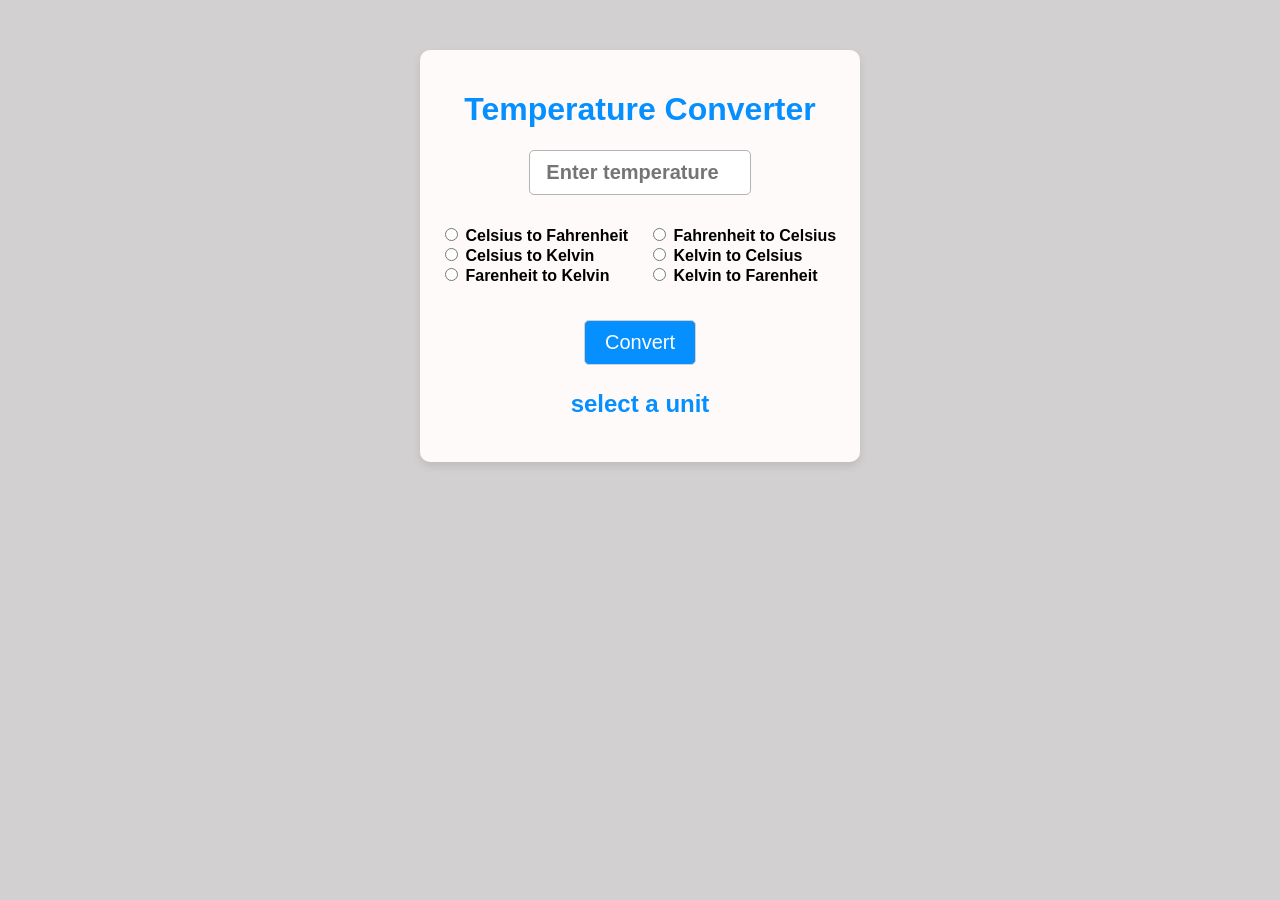
==== index.html @ 8bb7f09c "renaming html file" ====
<!DOCTYPE html>
<html lang="en">
<head>
    <meta charset="UTF-8">
    <meta name="viewport" content="width=device-width, initial-scale=1.0">
    <title>TempConverter</title>
    <link rel="stylesheet" href="styles.css">
</head>
<body>
    <form>  
        <h1>Temperature Converter</h1>
        <input type="number" id="input" placeholder="Enter temperature"><br>
        <div class="optionsContainer">
            <div id ="leftOptions">
                <input type="radio" id="CtoF" name="unit">
                <label for="CtoF">Celsius to Fahrenheit</label><br>
                <input type="radio" id="CtoK" name="unit">
                <label for="CtoK">Celsius to Kelvin</label><br>
                <input type="radio" id="FtoK" name="unit">
                <label for="FtoK">Farenheit to Kelvin</label>
            </div>
            <div id="rightOptions">
                <input type="radio" id="FtoC" name="unit">
                <label for="FtoC">Fahrenheit to Celsius</label><br>
                <input type="radio" id="KtoC" name="unit">
                <label for="KtoC">Kelvin to Celsius</label><br>
                <input type="radio" id="KtoF" name="unit">
                <label for="KtoF">Kelvin to Farenheit</label>
            </div>
        </div>
        <button type="submit" id="convertbtn">Convert</button>
        <p id="result">select a unit</p>

    </form>
    <script src="content.js"></script>
</body>
</html>
---- styles.css ----
@keyframes bgcolor {
    0% {background-color: hsl(0, 7%, 22%);}
    33% {background-color: hsl(0, 69%, 75%);}
    66% {background-color: hsl(0, 66%, 58%);}
    100% {background-color: hsl(0, 0%, 75%);}
}
body {
    background-color: hsl(0, 2%, 82%);
    font-family: Arial, sans-serif;
    animation-name: bgcolor;
    animation-duration: 5s;
    animation-iteration-count: infinite;
    animation-direction: alternate;
}
form{
    text-align: center;
    margin: auto;
    margin-top: 50px;
    max-width: 400px;
    background-color: hsl(0, 100%, 99%);
    padding: 20px;
    border-radius: 10px;
    box-shadow: 0 4px 8px rgba(0, 0, 0, 0.1);
}
h1{
    color: hsl(207, 100%, 51%);
    font-size: 2em;
}
#input {
    width: 50%;
    padding: 10px;
    margin-bottom: 10px;
    border: 1px solid hsl(0, 0%, 70%);
    border-radius: 5px;
    text-align: center;
    font-size: 1.25em;
    font-weight: bold;
}
.optionsContainer {
    display: flex;
    flex-wrap: wrap;
    justify-content: space-between;
    gap: 10px;
    margin-top: 20px;
    margin-bottom: 20px;
}
#leftOptions, #rightOptions {
    text-align: left;
    width: 48%;
    position: static;
}
@media (max-width: 500px) {
    #leftOptions, #rightOptions {
        width: 100%;
    }
}
label{
    font-weight: bold;
}
#convertbtn{
    background-color: hsl(207, 100%, 51%);
    color: white;
    margin-top: 15px;
    padding: 10px 20px;
    border: 1px solid hsl(0, 0%, 82%);
    border-radius: 5px;
    cursor: pointer;
    font-size: 1.25em;
}
#convertbtn:hover{
    transition: 0.3s;
    font-weight: bold;
    background-color: hsl(207, 100%, 61%);
    box-shadow: 0 4px 8px rgba(0, 0, 0, 0.2);
    width: 30%;
    height: 50px;
}
#result {
    margin-top: 25px;
    font-size: 1.5em;
    font-weight: bold;
    color: hsl(207, 100%, 51%);
    text-align: center;    
}
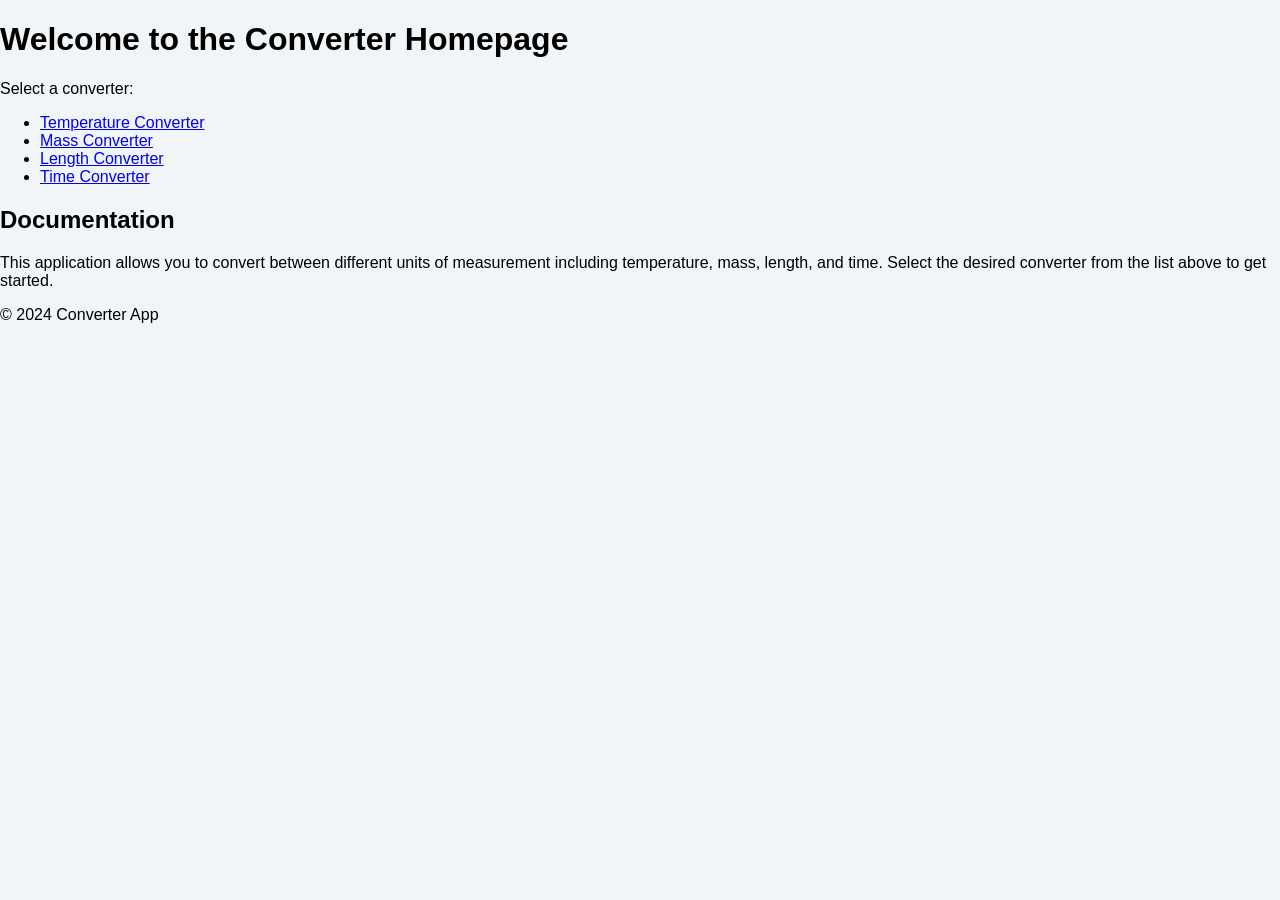
==== commit 6784dd76: "redirect the index.html file" ====
--- a/index.html
+++ b/index.html
@@ -3,35 +3,32 @@
 <head>
     <meta charset="UTF-8">
     <meta name="viewport" content="width=device-width, initial-scale=1.0">
-    <title>TempConverter</title>
-    <link rel="stylesheet" href="styles.css">
+    <title>Home</title>
+    <link rel="stylesheet" href="homepage.css">
 </head>
 <body>
-    <form>  
-        <h1>Temperature Converter</h1>
-        <input type="number" id="input" placeholder="Enter temperature"><br>
-        <div class="optionsContainer">
-            <div id ="leftOptions">
-                <input type="radio" id="CtoF" name="unit">
-                <label for="CtoF">Celsius to Fahrenheit</label><br>
-                <input type="radio" id="CtoK" name="unit">
-                <label for="CtoK">Celsius to Kelvin</label><br>
-                <input type="radio" id="FtoK" name="unit">
-                <label for="FtoK">Farenheit to Kelvin</label>
-            </div>
-            <div id="rightOptions">
-                <input type="radio" id="FtoC" name="unit">
-                <label for="FtoC">Fahrenheit to Celsius</label><br>
-                <input type="radio" id="KtoC" name="unit">
-                <label for="KtoC">Kelvin to Celsius</label><br>
-                <input type="radio" id="KtoF" name="unit">
-                <label for="KtoF">Kelvin to Farenheit</label>
-            </div>
+    <div class="homepageContainer">
+        <div class="header">
+            <h1>Welcome to the Converter Homepage</h1>
         </div>
-        <button type="submit" id="convertbtn">Convert</button>
-        <p id="result">select a unit</p>
+        <div class="content"></div>
+            <p>Select a converter:</p>
+            <ul>
+                <li><a href="index.html">Temperature Converter</a></li>
+                <li><a href="mass.html">Mass Converter</a></li>
+                <li><a href="length.html">Length Converter</a></li>
+                <li><a href="time.html">Time Converter</a></li>
+            </ul>
+        </div>
+        <div class="documentation">
+            <h2>Documentation</h2>
+            <p>This application allows you to convert between different units of measurement including temperature, mass, length, and time. Select the desired converter from the list above to get started.</p>
+        </div>
+        <div class="footer">
+            <p>&copy; 2024 Converter App</p>
+        </div>
+    </div>
 
-    </form>
-    <script src="content.js"></script>
+    <script src="homepage.js"></script>
 </body>
 </html>
--- a/homepage.css
+++ b/homepage.css
@@ -0,0 +1,6 @@
+body {
+    background-color: hsl(210, 36%, 96%);
+    font-family: Arial, sans-serif;
+    margin: 0;
+    padding: 0;
+}
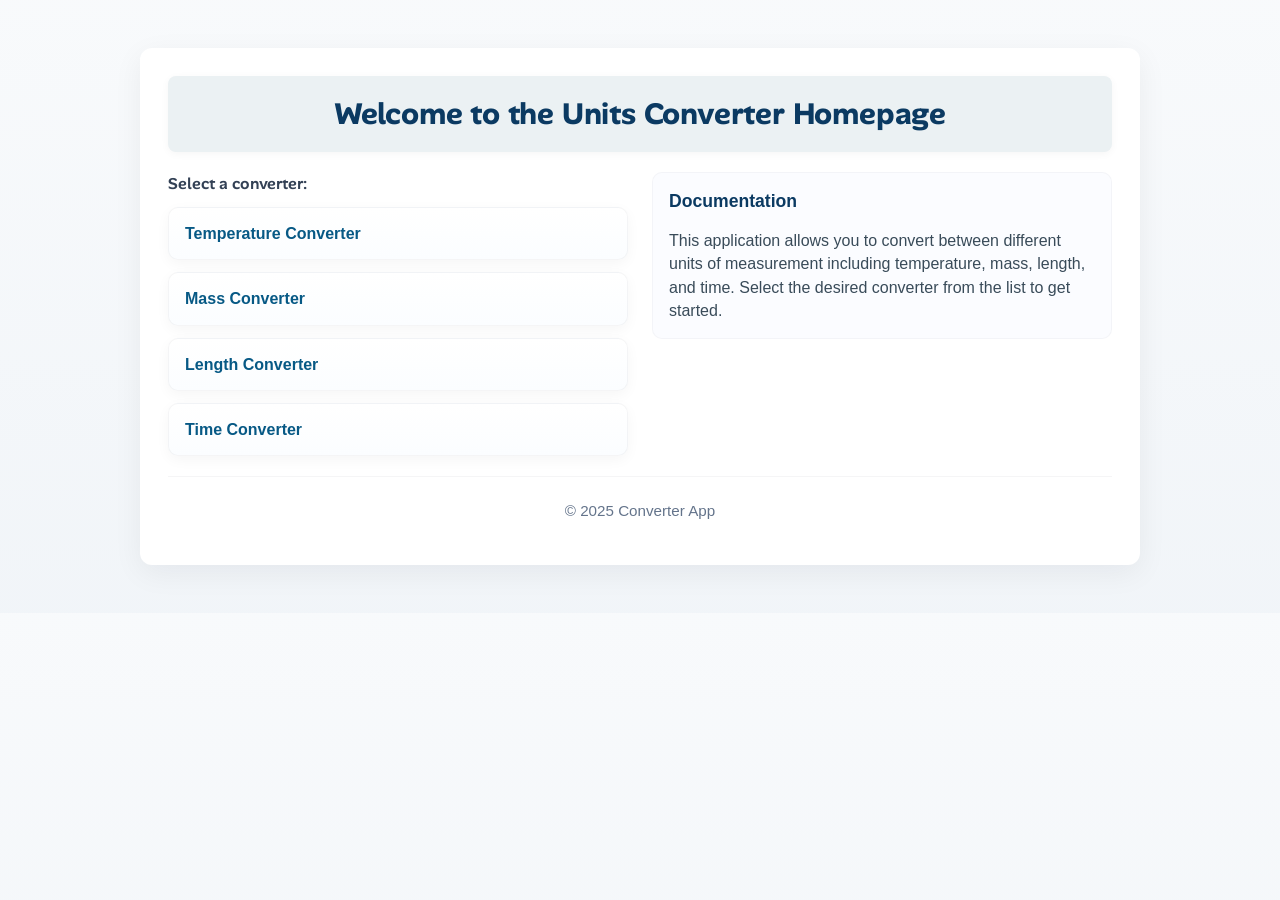
==== commit e9d72a8c: "styling the homepage" ====
--- a/index.html
+++ b/index.html
@@ -4,17 +4,20 @@
     <meta charset="UTF-8">
     <meta name="viewport" content="width=device-width, initial-scale=1.0">
     <title>Home</title>
+    <link rel="preconnect" href="https://fonts.googleapis.com">
+    <link rel="preconnect" href="https://fonts.gstatic.com" crossorigin>
+    <link href="https://fonts.googleapis.com/css2?family=Alan+Sans:wght@300..900&display=swap" rel="stylesheet">
     <link rel="stylesheet" href="homepage.css">
 </head>
 <body>
-    <div class="homepageContainer">
+    <!--<div class="homepageContainer">
         <div class="header">
             <h1>Welcome to the Converter Homepage</h1>
         </div>
         <div class="content"></div>
             <p>Select a converter:</p>
             <ul>
-                <li><a href="index.html">Temperature Converter</a></li>
+                <li><a href="temp.html">Temperature Converter</a></li>
                 <li><a href="mass.html">Mass Converter</a></li>
                 <li><a href="length.html">Length Converter</a></li>
                 <li><a href="time.html">Time Converter</a></li>
@@ -27,6 +30,33 @@
         <div class="footer">
             <p>&copy; 2024 Converter App</p>
         </div>
+    </div>-->
+
+    <div class="homepageContainer">
+        <header class="header">
+            <h1>Welcome to the Units Converter Homepage</h1>
+        </header>
+
+        <main class="content">
+            <section class="converters" aria-labelledby="converters-heading">
+                <p id="converters-heading">Select a converter:</p>
+                <ul>
+                    <li><a href="temp.html">Temperature Converter</a></li>
+                    <li><a href="mass.html">Mass Converter</a></li>
+                    <li><a href="length.html">Length Converter</a></li>
+                    <li><a href="time.html">Time Converter</a></li>
+                </ul>
+            </section>
+
+            <aside class="documentation" aria-labelledby="doc-heading">
+                <h2 id="doc-heading">Documentation</h2>
+                <p>This application allows you to convert between different units of measurement including temperature, mass, length, and time. Select the desired converter from the list to get started.</p>
+            </aside>
+        </main>
+
+        <footer class="footer">
+            <p>&copy; 2025 Converter App</p>
+        </footer>
     </div>
 
     <script src="homepage.js"></script>
--- a/homepage.css
+++ b/homepage.css
@@ -1,6 +1,139 @@
+/* ...existing code... */
+
 body {
-    background-color: hsl(210, 36%, 96%);
-    font-family: Arial, sans-serif;
+    background: linear-gradient(180deg, hsl(210, 36%, 98%), hsl(210, 36%, 96%));
+    font-family: Inter, "Segoe UI", Roboto, "Helvetica Neue", Arial, sans-serif;
+    color: #0f1724;
     margin: 0;
     padding: 0;
+    -webkit-font-smoothing: antialiased;
+    -moz-osx-font-smoothing: grayscale;
+    line-height: 1.45;
 }
+
+/* Page container */
+.homepageContainer {
+    max-width: 1000px;
+    margin: 48px auto;
+    padding: 28px;
+    background: #ffffff;
+    border-radius: 12px;
+    box-shadow: 0 8px 30px rgba(16, 24, 40, 0.06);
+    box-sizing: border-box;
+}
+
+/* Header */
+.header {
+    text-align: center;
+    margin-bottom: 20px;
+    background-color: #ebf1f3;
+    padding: 16px;
+    border-radius: 8px;
+    box-shadow: 0 2px 8px rgba(11, 18, 30, 0.04);
+    box-sizing: border-box;
+}
+.header h1 {
+    font-family: "Alan Sans", sans-serif;
+    font-size: 1.9rem;
+    margin: 0;
+    color: #0b3a62;
+    letter-spacing: -0.2px;
+}
+
+/* Main layout - two column adaptative */
+.content {
+    display: grid;
+    grid-template-columns: 1fr 1fr;
+    gap: 24px;
+    align-items: start;
+    margin-bottom: 20px;
+}
+
+/* Converter list column */
+.converters {
+    /* wrapper for left column if needed */
+}
+.converters p {
+    margin: 0 0 12px 0;
+    color: #334155;
+    font-family: "Alan Sans", sans-serif;
+    font-weight: 600;
+}
+
+/* List styled as cards */
+.converters ul {
+    list-style: none;
+    padding: 0;
+    margin: 0;
+    display: grid;
+    gap: 12px;
+}
+.converters li {
+    background: linear-gradient(180deg, #ffffff, #fbfdff);
+    border: 1px solid rgba(12, 20, 40, 0.04);
+    padding: 14px 16px;
+    border-radius: 10px;
+    transition: transform 160ms ease, box-shadow 160ms ease;
+    box-shadow: 0 4px 14px rgba(11, 18, 30, 0.04);
+}
+.converters a {
+    color: #075985;
+    text-decoration: none;
+    font-weight: 600;
+    display: block;
+}
+.converters li:hover {
+    transform: translateY(-4px);
+    box-shadow: 0 10px 30px rgba(11, 18, 30, 0.08);
+}
+.converters a:focus {
+    outline: 3px solid rgba(7,89,133,0.12);
+    outline-offset: 3px;
+}
+
+/* Documentation column */
+.documentation {
+    background: #fbfcff;
+    border-radius: 10px;
+    padding: 16px;
+    border: 1px solid rgba(12, 20, 40, 0.03);
+}
+.documentation h2 {
+    margin-top: 0;
+    color: #0b3a62;
+    font-size: 1.1rem;
+}
+.documentation p {
+    margin: 8px 0 0 0;
+    color: #394b59;
+}
+
+/* Footer */
+.footer {
+    text-align: center;
+    margin-top: 18px;
+    color: #64748b;
+    font-size: 0.95rem;
+    padding-top: 8px;
+    border-top: 1px solid rgba(12, 20, 40, 0.04);
+}
+
+/* Small screens: stack layout */
+@media (max-width: 1080px) {
+    .homepageContainer {
+        margin: 20px;
+        padding: 18px;
+    }
+    .content {
+        grid-template-columns: 1fr;
+        gap: 16px;
+    }
+    .header h1 {
+        font-size: 1.5rem;
+    }
+}
+
+/* Utility */
+.hidden {
+    display: none !important;
+}
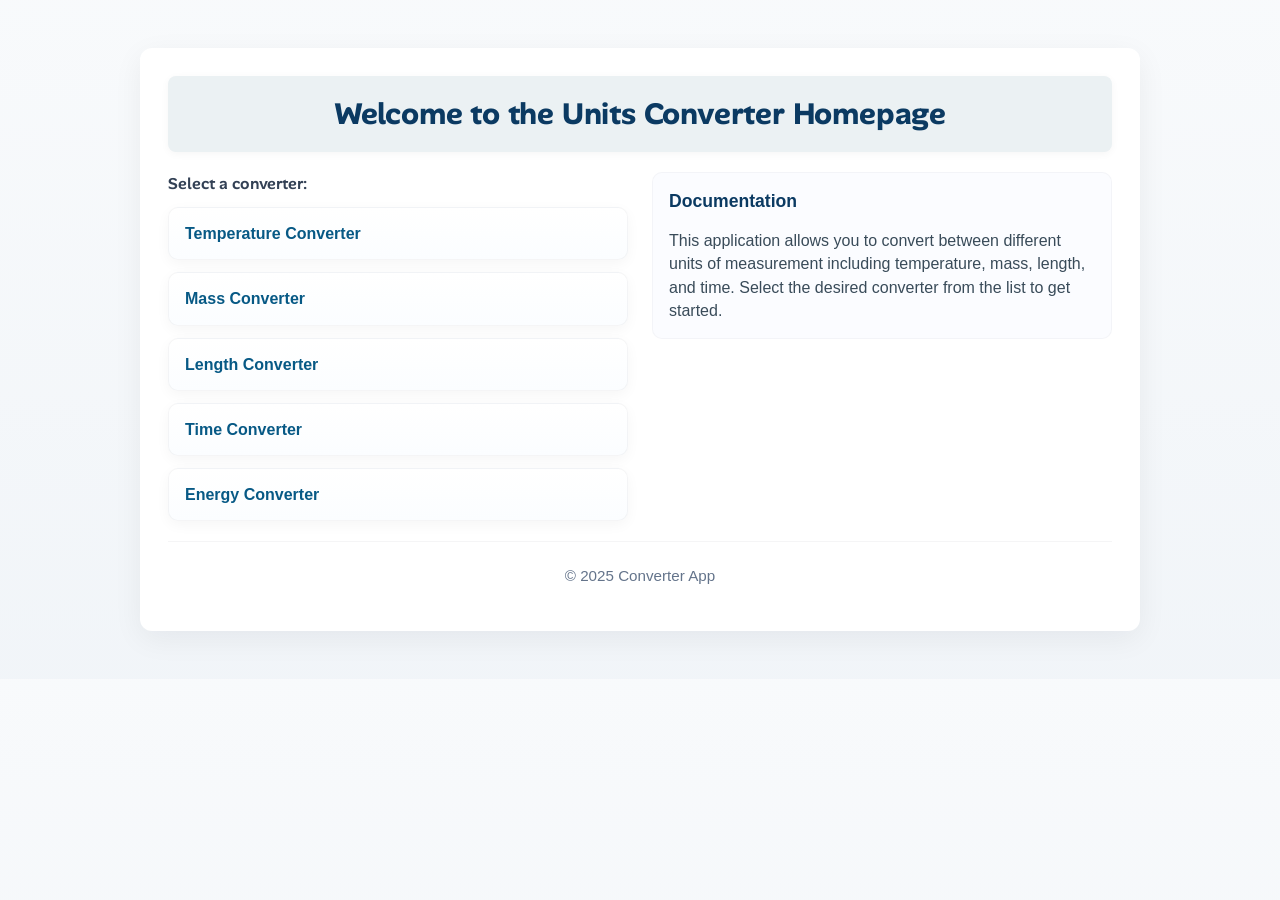
==== commit fbfc66ca: "Adding the energy unit conversion feature" ====
--- a/index.html
+++ b/index.html
@@ -45,6 +45,7 @@
                     <li><a href="mass.html">Mass Converter</a></li>
                     <li><a href="length.html">Length Converter</a></li>
                     <li><a href="time.html">Time Converter</a></li>
+                    <li><a href="energy.html">Energy Converter</a></li>
                 </ul>
             </section>
 
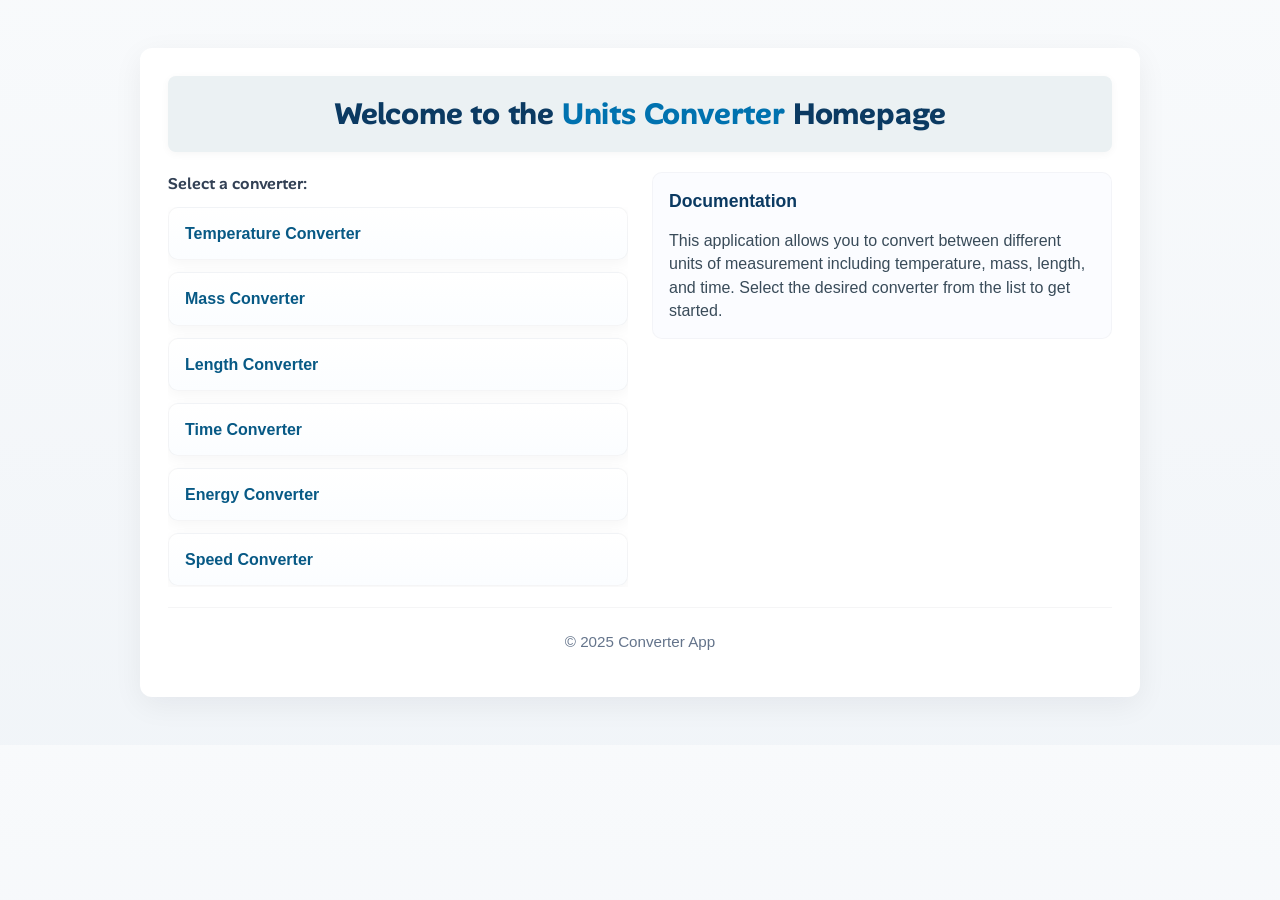
==== commit f7bfcd43: "Adjusting the program and introducing navigation" ====
--- a/index.html
+++ b/index.html
@@ -34,7 +34,7 @@
 
     <div class="homepageContainer">
         <header class="header">
-            <h1>Welcome to the Units Converter Homepage</h1>
+            <h1>Welcome to the <span>Units Converter</span> Homepage</h1>
         </header>
 
         <main class="content">
@@ -46,6 +46,9 @@
                     <li><a href="length.html">Length Converter</a></li>
                     <li><a href="time.html">Time Converter</a></li>
                     <li><a href="energy.html">Energy Converter</a></li>
+                    <li><a href="speed.html">Speed Converter</a></li>
+                    <li><a href="area.html">Area Converter</a></li>
+                    <li><a href="volume.html">Volume Converter</a></li>
                 </ul>
             </section>
 
--- a/homepage.css
+++ b/homepage.css
@@ -38,6 +38,21 @@
     margin: 0;
     color: #0b3a62;
     letter-spacing: -0.2px;
+    animation: bubbling 1s ease-in-out infinite alternate;
+    transition: 0.5s ease;
+}
+
+.header h1 span {
+    color: #0072af;
+}
+
+.header h1:hover {
+    font-size: 2rem;
+}
+
+@keyframes bubbling {
+    0% {transform: translateY(4px);}
+    100% {transform: translateY(-4px);}
 }
 
 /* Main layout - two column adaptative */
@@ -50,9 +65,7 @@
 }
 
 /* Converter list column */
-.converters {
-    /* wrapper for left column if needed */
-}
+
 .converters p {
     margin: 0 0 12px 0;
     color: #334155;
@@ -67,6 +80,9 @@
     margin: 0;
     display: grid;
     gap: 12px;
+    max-height: 380px;
+    text-wrap: wrap;
+    overflow-y: scroll;
 }
 .converters li {
     background: linear-gradient(180deg, #ffffff, #fbfdff);
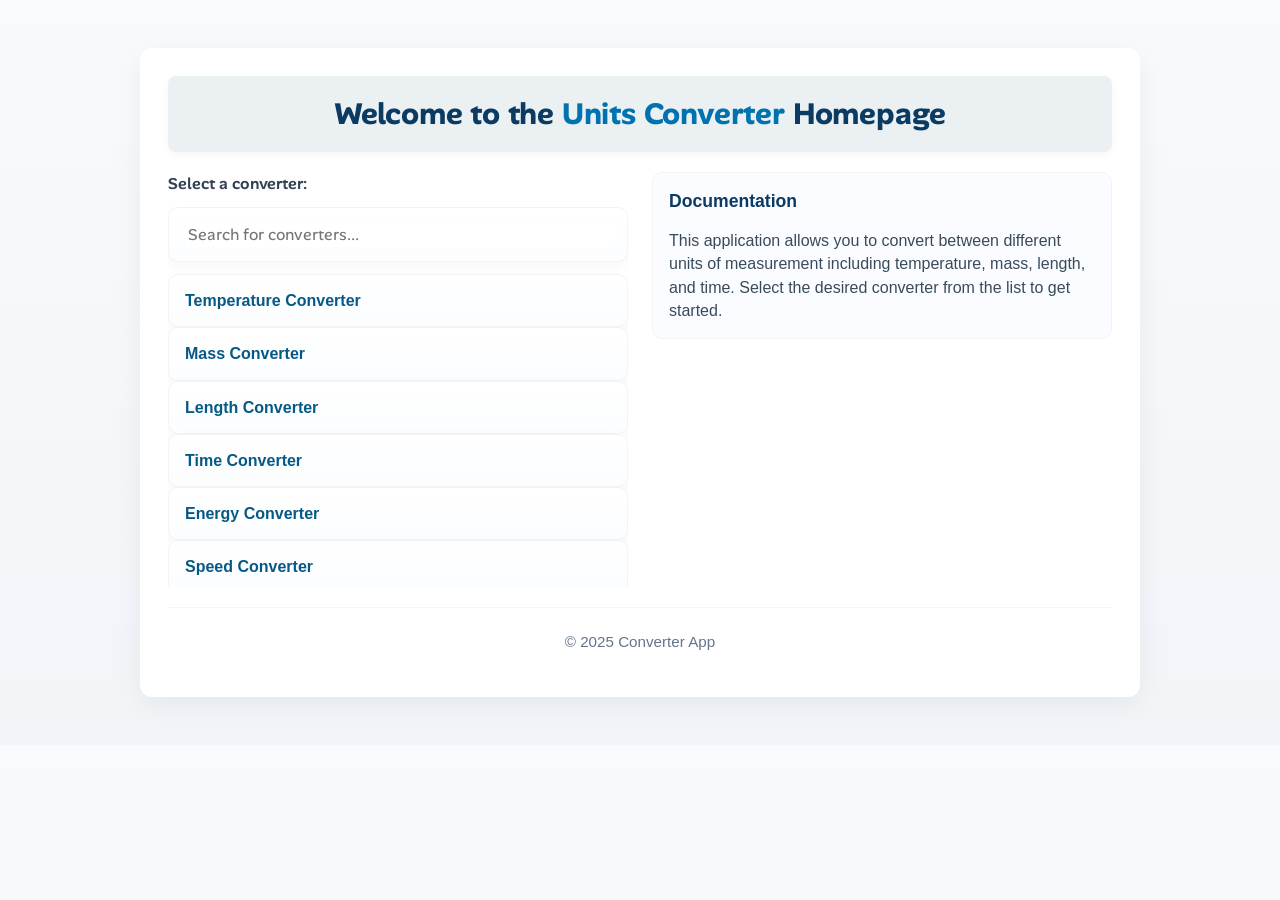
==== commit 2556d831: "major adjustments and scientific notation option" ====
--- a/index.html
+++ b/index.html
@@ -41,14 +41,17 @@
             <section class="converters" aria-labelledby="converters-heading">
                 <p id="converters-heading">Select a converter:</p>
                 <ul>
-                    <li><a href="temp.html">Temperature Converter</a></li>
-                    <li><a href="mass.html">Mass Converter</a></li>
-                    <li><a href="length.html">Length Converter</a></li>
-                    <li><a href="time.html">Time Converter</a></li>
-                    <li><a href="energy.html">Energy Converter</a></li>
-                    <li><a href="speed.html">Speed Converter</a></li>
-                    <li><a href="area.html">Area Converter</a></li>
-                    <li><a href="volume.html">Volume Converter</a></li>
+                    <li><input type="text" placeholder="Search for converters..." id="searchInput" onkeyup="filterFunction()"></li>
+                    <div class="dropdown-content" id="mydropdown">
+                        <li><a href="temp.html">Temperature Converter</a></li>
+                        <li><a href="mass.html">Mass Converter</a></li>
+                        <li><a href="length.html">Length Converter</a></li>
+                        <li><a href="time.html">Time Converter</a></li>
+                        <li><a href="energy.html">Energy Converter</a></li>
+                        <li><a href="speed.html">Speed Converter</a></li>
+                        <li><a href="area.html">Area Converter</a></li>
+                        <li><a href="volume.html">Volume Converter</a></li>
+                    </div>
                 </ul>
             </section>
 
--- a/homepage.css
+++ b/homepage.css
@@ -92,6 +92,13 @@
     transition: transform 160ms ease, box-shadow 160ms ease;
     box-shadow: 0 4px 14px rgba(11, 18, 30, 0.04);
 }
+.converters input {
+    width: 100%;
+    border: 1px solid hsl(0, 0%, 100%);
+    border-radius: 5px;
+    font-size: 1em;
+    font-family: "Alan Sans", sans-serif;
+}
 .converters a {
     color: #075985;
     text-decoration: none;
@@ -103,6 +110,10 @@
     box-shadow: 0 10px 30px rgba(11, 18, 30, 0.08);
 }
 .converters a:focus {
+    outline: 3px solid rgba(7,89,133,0.12);
+    outline-offset: 3px;
+}
+.converters input:focus {
     outline: 3px solid rgba(7,89,133,0.12);
     outline-offset: 3px;
 }
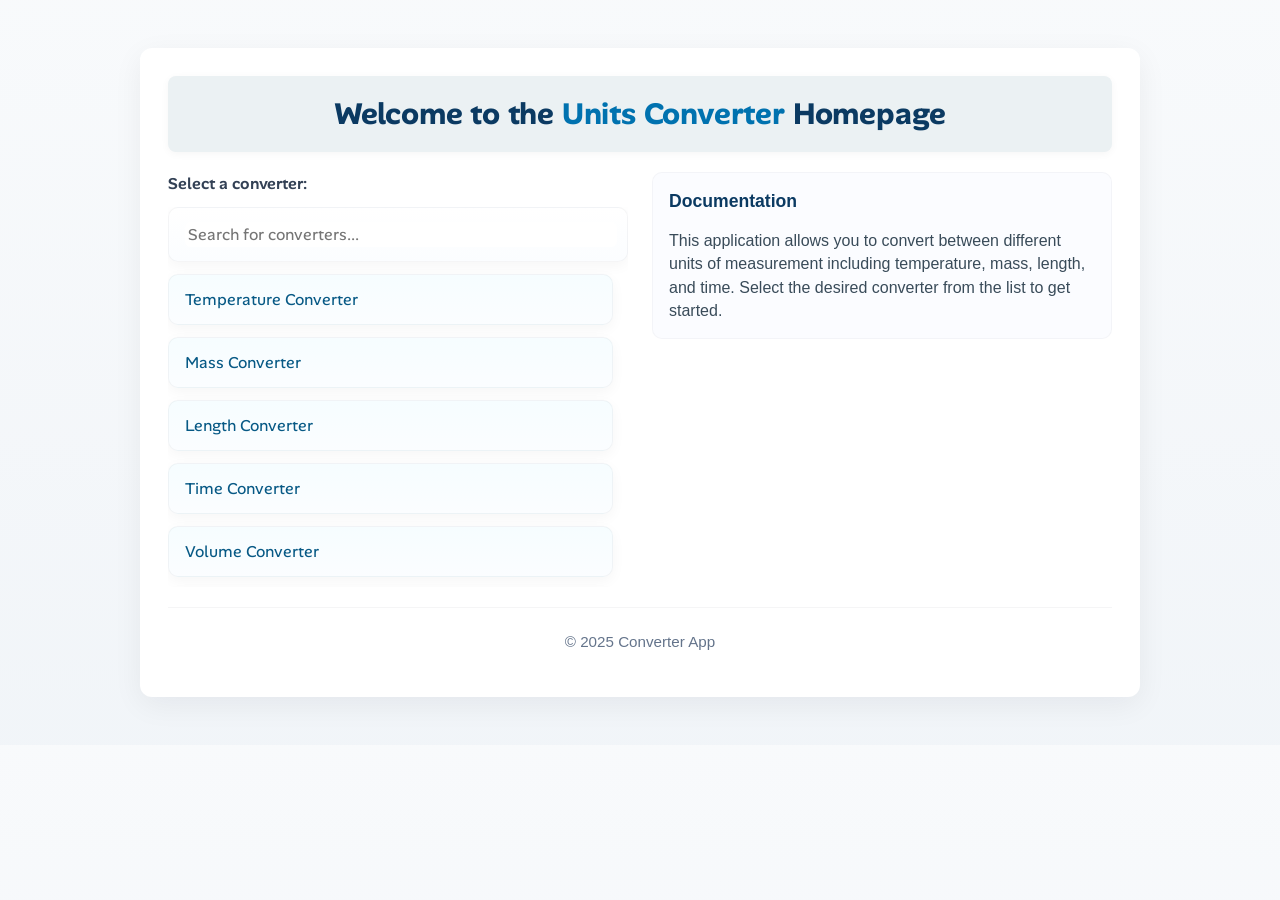
==== commit af3cb2da: "Merge pull request #14 from KasipitkunChaikulsereewat/adding-other-measurment Massive adjustments to" ====
--- a/index.html
+++ b/index.html
@@ -10,28 +10,6 @@
     <link rel="stylesheet" href="homepage.css">
 </head>
 <body>
-    <!--<div class="homepageContainer">
-        <div class="header">
-            <h1>Welcome to the Converter Homepage</h1>
-        </div>
-        <div class="content"></div>
-            <p>Select a converter:</p>
-            <ul>
-                <li><a href="temp.html">Temperature Converter</a></li>
-                <li><a href="mass.html">Mass Converter</a></li>
-                <li><a href="length.html">Length Converter</a></li>
-                <li><a href="time.html">Time Converter</a></li>
-            </ul>
-        </div>
-        <div class="documentation">
-            <h2>Documentation</h2>
-            <p>This application allows you to convert between different units of measurement including temperature, mass, length, and time. Select the desired converter from the list above to get started.</p>
-        </div>
-        <div class="footer">
-            <p>&copy; 2024 Converter App</p>
-        </div>
-    </div>-->
-
     <div class="homepageContainer">
         <header class="header">
             <h1>Welcome to the <span>Units Converter</span> Homepage</h1>
@@ -43,21 +21,430 @@
                 <ul>
                     <li><input type="text" placeholder="Search for converters..." id="searchInput" onkeyup="filterFunction()"></li>
                     <div class="dropdown-content" id="mydropdown">
-                        <li><a href="temp.html">Temperature Converter</a></li>
-                        <li><a href="mass.html">Mass Converter</a></li>
-                        <li><a href="length.html">Length Converter</a></li>
-                        <li><a href="time.html">Time Converter</a></li>
-                        <li><a href="energy.html">Energy Converter</a></li>
-                        <li><a href="speed.html">Speed Converter</a></li>
-                        <li><a href="area.html">Area Converter</a></li>
-                        <li><a href="volume.html">Volume Converter</a></li>
+                        <button class="converterCollection" id="tempBtn">Temperature Converter</button>
+                        <button class="converterCollection" id="massBtn">Mass Converter</button>
+                        <button class="converterCollection" id="lengthBtn">Length Converter</button>
+                        <button class="converterCollection" id="timeBtn">Time Converter</button>
+                        <button class="converterCollection" id="volumeBtn">Volume Converter</button>
+                        <button class="converterCollection" id="speedBtn">Speed Converter</button>
+                        <button class="converterCollection" id="energyBtn">Energy Converter</button>
+                        <button class="converterCollection" id="areaBtn">Area Converter</button>
                     </div>
                 </ul>
             </section>
 
             <aside class="documentation" aria-labelledby="doc-heading">
-                <h2 id="doc-heading">Documentation</h2>
-                <p>This application allows you to convert between different units of measurement including temperature, mass, length, and time. Select the desired converter from the list to get started.</p>
+                <div class="docContainer">
+                    <h2 id="doc-heading">Documentation</h2>
+                    <p>This application allows you to convert between different units of measurement including temperature, mass, length, and time. Select the desired converter from the list to get started.</p>
+                </div>
+
+                <div class="tempFormContainer">
+                    <form>  
+                        <h1>Temperature Converter</h1>
+                        <input type="number" class="inputBar" id="tempFormContainerInput" placeholder="Enter temperature"><br>
+                        <div class="dropDownContainer">
+                            <label for="tempFormContainerUnitFrom">From</label>
+                            <select id="tempFormContainerUnitFrom">
+                                <option value="">--Select Unit--</option>
+                                <option value="°C">Celsius (°C)</option>
+                                <option value="°F">Fahrenheit (°F)</option>
+                                <option value="K">Kelvin (K)</option>
+                                <option value="°R">Rankine (°R)</option>
+                            </select>
+
+                            <label for="tempFormContainerUnitTo">To</label>
+                            <select id="tempFormContainerUnitTo">
+                                <option value="">--Select Unit--</option>
+                                <option value="°C">Celsius (°C)</option>
+                                <option value="°F">Fahrenheit (°F)</option>
+                                <option value="K">Kelvin (K)</option>
+                                <option value="°R">Rankine (°R)</option>
+                            </select>
+                        </div>
+                        <div class="buttonContainer">
+                            <button type="button" id="tempFormContainerConvertBtn">Convert</button>
+                            <button type="button" id="tempFormContainerClearBtn">Clear</button>
+                        </div>
+                        <div class="checkbox-container">
+                                <input type="checkbox" id="tempFormContainerSciNotation">
+                                <label for="tempFormContainerSciNotation" id="tempFormContainerLabel">Make it Scientific Notation</label>
+                        </div>
+                        <div class="outputContainer">
+                            <p id="tempFormContainerResult">select a unit</p>
+                        </div>
+                    </form>
+                </div>   
+                
+                <div class="massFormContainer">
+                    <form>
+                        <h1>Mass Unit Converter</h1>
+                        <input type="number" class="inputBar" id="massFormContainerInputSI" placeholder="Enter Mass"><br>
+                        <div class="dropDownContainer">
+                            <label for="massFormContainerUnitFrom">From</label>
+                            <select id="massFormContainerUnitFrom">
+                                <option value="">--Select Unit--</option>
+                                <option value="ug">Micrograms</option>
+                                <option value="mg">Miligrams</option>
+                                <option value="g">Grams</option>
+                                <option value="kg">Kilograms</option>
+                                <option value="ton">Metric Tons</option>
+                                <option value="mgton">Megatons</option>
+                                <option value="ggton">Gigatons</option>
+                                <option value="trton">Teratons</option>
+                            </select>
+
+                            <label for="massFormContainerUnitTo">To</label>
+                            <select id="massFormContainerUnitTo">
+                                <option value="">--Select Unit--</option>
+                                <option value="ug">Micrograms</option>
+                                <option value="mg">Miligrams</option>
+                                <option value="g">Grams</option>
+                                <option value="kg">Kilograms</option>
+                                <option value="ton">Metric Tons</option>
+                                <option value="mgton">Megatons</option>
+                                <option value="ggton">Gigatons</option>
+                                <option value="trton">Teratons</option>
+                            </select>
+                        </div>
+                        <div class="buttonContainer">
+                            <button type="button" id="massFormContainerConvertBtn">Convert</button>
+                            <button type="button" id="massFormContainerClearBtn">Clear</button>
+                        </div>
+                        <div class="checkbox-container">
+                            <input type="checkbox" id="massFormContainerSciNotation">
+                            <label for="massFormContainerSciNotation" id="massFormContainerLabel">Make it Scientific Notation</label>
+                        </div>
+                        <div class="outputContainer">
+                            <p id="massFormContainerResultSI">select a unit</p>
+                        </div>
+                    </form>
+                </div>
+
+                <div class="lengthFormContainer">
+                    <form>
+                        <h1>Length Unit Converter</h1>
+                        <input type="number" class="inputBar" id="lengthFormContainerInput" placeholder="Enter Length"><br>
+                        <div class="dropDownContainer">
+                            <label for="lengthFormContainerUnitFrom">From</label>
+                            <select id="lengthFormContainerUnitFrom">
+                                <option value="">--Select Unit--</option>
+                                <option value="nm">Nanometers</option>
+                                <option value="um">Micrometers</option>
+                                <option value="mm">Millimeters</option>
+                                <option value="cm">Centimeters</option>
+                                <option value="in">Inches</option>
+                                <option value="ft">Feet</option>
+                                <option value="yd">Yards</option>
+                                <option value="m">Meters</option>
+                                <option value="km">Kilometers</option>
+                                <option value="mi">Miles</option>
+                                <option value="nmi">Nautical Miles</option>
+                                <option value="AU">Astronomical Units</option>
+                                <option value="lyr">Light Years</option>
+                                <option value="pc">Parsecs</option>
+                            </select>
+
+                            <label for="lengthFormContainerUnitTo">To</label>
+                            <select id="lengthFormContainerUnitTo">
+                                <option value="">--Select Unit--</option>
+                                <option value="nm">Nanometers</option>
+                                <option value="um">Micrometers</option>
+                                <option value="mm">Millimeters</option>
+                                <option value="cm">Centimeters</option>
+                                <option value="in">Inches</option>
+                                <option value="ft">Feet</option>
+                                <option value="yd">Yards</option>
+                                <option value="m">Meters</option>
+                                <option value="km">Kilometers</option>
+                                <option value="mi">Miles</option>
+                                <option value="nmi">Nautical Miles</option>
+                                <option value="AU">Astronomical Units</option>
+                                <option value="lyr">Light Years</option>
+                                <option value="pc">Parsecs</option>
+                            </select>
+                        </div>
+                        <div class="buttonContainer">
+                            <button type="button" id="lengthFormContainerConvertBtn">Convert</button>
+                            <button type="button" id="lengthFormContainerClearBtn">Clear</button>
+                        </div>
+                        <div class="checkbox-container">
+                            <input type="checkbox" id="lengthFormContainerSciNotation">
+                            <label for="lengthFormContainerSciNotation" id="lengthFormContainerLabel">Make it Scientific Notation</label>
+                        </div>
+                        <div class="outputContainer">
+                            <p id="lengthFormContainerResult">select a unit</p>
+                        </div>
+                    </form>
+                </div>    
+                
+                <div class="timeFormContainer">
+                    <form>  
+                        <h1>Time Converter</h1>
+                        <input type="number" class="inputBar" id="timeFormContainerInput" placeholder="Enter Time"><br>
+                        <div class="dropDownContainer">
+                            <label for="timeFormContainerUnitFrom">From</label>
+                            <select id="timeFormContainerUnitFrom">
+                                <option value="">--Select Unit--</option>
+                                <option value="ms">Milliseconds</option>
+                                <option value="s">Seconds</option>
+                                <option value="min">Minutes</option>
+                                <option value="hr">Hours</option>
+                                <option value="d">Days</option>
+                                <option value="w">Weeks</option>
+                                <option value="mth">Months</option>
+                                <option value="yr">Years</option>
+                            </select>
+
+                            <label for="timeFormContainerUnitTo">To</label>
+                            <select id="timeFormContainerUnitTo">
+                                <option value="">--Select Unit--</option>
+                                <option value="ms">Milliseconds</option>
+                                <option value="s">Seconds</option>
+                                <option value="min">Minutes</option>
+                                <option value="hr">Hours</option>
+                                <option value="d">Days</option>
+                                <option value="w">Weeks</option>
+                                <option value="mth">Months</option>
+                                <option value="yr">Years</option>
+                            </select>
+                        </div>
+                        <div class="buttonContainer">
+                            <button type="button" id="timeFormContainerConvertBtn">Convert</button>
+                            <button type="button" id="timeFormContainerClearBtn">Clear</button>
+                        </div>
+                        <div class="checkbox-container">
+                                <input type="checkbox" id="timeFormContainerSciNotation">
+                                <label for="timeFormContainerSciNotation" id="timeFormContainerLabel">Make it Scientific Notation</label>
+                        </div>
+                        <div class="outputContainer">
+                            <p id="timeFormContainerResult">select a unit</p>
+                        </div>
+                    </form>
+                </div>
+
+                <div class="volumeFormContainer">
+                    <form>
+                        <h1>Volume Unit Converter</h1>
+                        <input type="number" class="inputBar" id="volumeFormContainerInput" placeholder="Enter Volume"><br>
+                        <div class="dropDownContainer">
+                            <label for="volumeFormContainerUnitFrom">From</label>
+                            <select id="volumeFormContainerUnitFrom">
+                                <option value="">--Select Unit--</option>
+                                <option value="nm^3">Cubic Nanometers</option>
+                                <option value="um^3">Cubic Micrometers</option>
+                                <option value="mm^3">Cubic Millimeters</option>
+                                <option value="cm^3">Cubic Centimeters</option>
+                                <option value="in^3">Cubic Inches</option>
+                                <option value="ft^3">Cubic Feet</option>
+                                <option value="yd^3">Cubic Yards</option>
+                                <option value="m^3">Cubic Meters</option>
+                                <option value="km^3">Cubic Kilometers</option>
+                                <option value="mi^3">Cubic Miles</option>
+                                <option value="ug">US Gallons</option>
+                                <option value="ml">Milliliters</option>
+                                <option value="l">Liters/Cubic Decimeters</option>
+                                <option value="kgl">Kiloliters</option>
+                            </select>
+
+                            <label for="volumeFormContainerUnitTo">To</label>
+                            <select id="volumeFormContainerUnitTo">
+                                <option value="">--Select Unit--</option>
+                                <option value="nm^3">Cubic Nanometers</option>
+                                <option value="um^3">Cubic Micrometers</option>
+                                <option value="mm^3">Cubic Millimeters</option>
+                                <option value="cm^3">Cubic Centimeters</option>
+                                <option value="in^3">Cubic Inches</option>
+                                <option value="ft^3">Cubic Feet</option>
+                                <option value="yd^3">Cubic Yards</option>
+                                <option value="m^3">Cubic Meters</option>
+                                <option value="km^3">Cubic Kilometers</option>
+                                <option value="mi^3">Cubic Miles</option>
+                                <option value="ug">US Gallons</option>
+                                <option value="ml">Milliliters</option>
+                                <option value="l">Liters/Cubic Decimeters</option>
+                                <option value="kgl">Kiloliters</option>
+                            </select>
+                        </div>
+                        <div class="buttonContainer">
+                            <button type="button" id="volumeFormContainerConvertBtn">Convert</button>
+                            <button type="button" id="volumeFormContainerClearBtn">Clear</button>
+                        </div>
+                        <div class="checkbox-container">
+                            <input type="checkbox" id="volumeFormContainerSciNotation">
+                            <label for="volumeFormContainerSciNotation" id="volumeFormContainerLabel">Make it Scientific Notation</label>
+                        </div>
+                        <div class="outputContainer">
+                            <p id="volumeFormContainerResult">select a unit</p>
+                        </div>
+                    </form>
+                </div>
+
+                <div class="speedFormContainer">
+                    <form>
+                        <h1>Speed Unit Converter</h1>
+                        <input type="number" class="inputBar" id="speedFormContainerInput1" placeholder="Enter Length">
+                        <input type="number" class="inputBar" id="speedFormContainerInput2" placeholder="Enter Time"><br>
+                        
+                        <div class="dropDownContainer">
+                            <div classs="fromUnitContainer">
+                                <label for="speedFormContainerDistanceUnitFrom">From</label>
+                                <select id="speedFormContainerDistanceUnitFrom">
+                                    <option value="">--Select Unit--</option>
+                                    <option value="um">Micrometers</option>
+                                    <option value="mm">Millimeters</option>
+                                    <option value="cm">Centimeters</option>
+                                    <option value="m">Meters</option>
+                                    <option value="km">Kilometers</option>
+                                    <option value="mi">Miles</option>                    
+                                </select>
+                                <select id="speedFormContainerTimeUnitFrom">
+                                    <option value="">--Select Unit--</option>
+                                    <option value="ms">Milliseconds</option>
+                                    <option value="s">Seconds</option>
+                                    <option value="min">Minutes</option>
+                                    <option value="hr">Hours</option>
+                                    <option value="d">Days</option>
+                                    <option value="yr">Years</option>
+                                </select>
+                            </div>
+                            <div class="toUnitContainer">
+                                <label for="speedFormContainerDistanceUnitTo">To</label>
+                                <select id="speedFormContainerDistanceUnitTo">
+                                    <option value="">--Select Unit--</option>
+                                    <option value="um">Micrometers</option>
+                                    <option value="mm">Millimeters</option>
+                                    <option value="cm">Centimeters</option>
+                                    <option value="m">Meters</option>
+                                    <option value="km">Kilometers</option>
+                                    <option value="mi">Miles</option>                    
+                                </select>
+                                <select id="speedFormContainerTimeUnitTo">
+                                    <option value="">--Select Unit--</option>
+                                    <option value="ms">Milliseconds</option>
+                                    <option value="s">Seconds</option>
+                                    <option value="min">Minutes</option>
+                                    <option value="hr">Hours</option>
+                                    <option value="d">Days</option>
+                                    <option value="yr">Years</option>
+                                </select>
+                            </div>
+                        </div>
+                        <div class="buttonContainer">
+                            <button type="button" id="speedFormContainerConvertBtn">Convert</button>
+                            <button type="button" id="speedFormContainerClearBtn">Clear</button>
+                        </div>
+                        <div class="checkbox-container">
+                            <input type="checkbox" id="speedFormContainerSciNotation">
+                            <label for="speedFormContainerSciNotation" id="speedFormContainerLabel">Make it Scientific Notation</label>
+                        </div>
+                        
+                        <div class="outputContainer">
+                            <p id="speedFormContainerResult">select a unit</p>
+                        </div>
+                    </form>
+                </div>
+
+                <div class="energyFormContainer">
+                    <form>
+                        <h1>Energy Unit Converter</h1>
+                        <input type="number" class="inputBar" id="energyFormContainerInput" placeholder="Enter Energy"><br>
+                        <div class="dropDownContainer">
+                            <label for="energyFormContainerUnitFrom">From</label>
+                            <select id="energyFormContainerUnitFrom">
+                                <option value="">--Select Unit--</option>
+                                <option value="J">Joule (J)</option>
+                                <option value="kJ">Kilojoule (kJ)</option>
+                                <option value="cal">Calorie (cal)</option>
+                                <option value="kcal">Kilocalorie (kcal)</option>
+                                <option value="Wh">Watt-hour (Wh)</option>
+                                <option value="kWh">Kilowatt-hour (kWh)</option>
+                                <option value="eV">Electronvolt (eV)</option>
+                            </select>
+
+                            <label for="energyFormContainerUnitTo">To</label>
+                            <select id="energyFormContainerUnitTo">
+                                <option value="">--Select Unit--</option>
+                                <option value="J">Joule (J)</option>
+                                <option value="kJ">Kilojoule (kJ)</option>
+                                <option value="cal">Calorie (cal)</option>
+                                <option value="kcal">Kilocalorie (kcal)</option>
+                                <option value="Wh">Watt-hour (Wh)</option>
+                                <option value="kWh">Kilowatt-hour (kWh)</option>
+                                <option value="eV">Electronvolt (eV)</option>
+                            </select>
+                        </div>
+                        <div class="buttonContainer">
+                            <button type="button" id="energyFormContainerConvertBtn">Convert</button>
+                            <button type="button" id="energyFormContainerClearBtn">Clear</button>
+                        </div>
+                        <div class="checkbox-container">
+                            <input type="checkbox" id="energyFormContainerSciNotation">
+                            <label for="energyFormContainerSciNotation" id="energyFormContainerLabel">Make it Scientific Notation</label>
+                        </div>
+                        <div class="outputContainer">
+                            <p id="energyFormContainerResult">select a unit</p>
+                        </div>
+
+                    </form>
+                </div>
+
+                <div class="areaFormContainer">
+                    <form>
+                        <h1>Area Unit Converter</h1>
+                        <input type="number" class="inputBar" id="areaFormContainerInput" placeholder="Enter Area"><br>
+                        <div class="dropDownContainer">
+                            <label for="areaFormContainerUnitFrom">From</label>
+                            <select id="areaFormContainerUnitFrom">
+                                <option value="">--Select Unit--</option>
+                                <option value="nm^2">Square Nanometers</option>
+                                <option value="um^2">Square Micrometers</option>
+                                <option value="mm^2">Square Millimeters</option>
+                                <option value="cm^2">Square Centimeters</option>
+                                <option value="in^2">Square Inches</option>
+                                <option value="ft^2">Square Feet</option>
+                                <option value="yd^2">Square Yards</option>
+                                <option value="m^2">Square Meters</option>
+                                <option value="km^2">Square Kilometers</option>
+                                <option value="mi^2">Square Miles</option>
+                                <option value="ac">Acres</option>
+                                <option value="ha">Hectares</option>
+                                <option value="tr. wa">Tarang Wa</option>
+                                <option value="rai">Rai</option>
+                            </select>
+
+                            <label for="areaFormContainerUnitTo">To</label>
+                            <select id="areaFormContainerUnitTo">
+                                <option value="">--Select Unit--</option>
+                                <option value="nm^2">Square Nanometers</option>
+                                <option value="um^2">Square Micrometers</option>
+                                <option value="mm^2">Square Millimeters</option>
+                                <option value="cm^2">Square Centimeters</option>
+                                <option value="in^2">Square Inches</option>
+                                <option value="ft^2">Square Feet</option>
+                                <option value="yd^2">Square Yards</option>
+                                <option value="m^2">Square Meters</option>
+                                <option value="km^2">Square Kilometers</option>
+                                <option value="mi^2">Square Miles</option>
+                                <option value="ac">Acres</option>
+                                <option value="ha">Hectares</option>
+                                <option value="tr. wa">Tarang Wa</option>
+                                <option value="rai">Rai</option>
+                            </select>
+                        </div>
+                        <div class="buttonContainer">
+                            <button type="button" id="areaFormContainerConvertBtn">Convert</button>
+                            <button type="button" id="areaFormContainerClearBtn">Clear</button>
+                        </div>
+                        <div class="checkbox-container">
+                            <input type="checkbox" id="areaFormContainerSciNotation">
+                            <label for="areaFormContainerSciNotation" id="areaFormContainerLabel">Make it Scientific Notation</label>
+                        </div>
+                        <div class="outputContainer">
+                            <p id="areaFormContainerResult">select a unit</p>
+                        </div>
+                    </form>
+                </div>
             </aside>
         </main>
 
@@ -66,6 +453,26 @@
         </footer>
     </div>
 
+    <audio id="click-sound">
+        <source src="harikitte-ikou-kitasan-black.mp3" type="audio/mpeg">
+        Your browser does not support the audio element.
+    </audio>
+    <audio id="click-sound-clear">
+        <source src="mambo-sem-som-de-fundo.mp3" type="audio/mpeg">
+        Your browser does not support the audio element.
+    </audio>
+
     <script src="homepage.js"></script>
+    <script src="content.js"></script>
+    <script src="mass.js"></script>
+    <script src="length-ui.js"></script>
+    <script src="length.js"></script>
+    <script src="time-ui.js"></script>
+    <script src="time.js"></script>
+    <script src="volume.js"></script>
+    <script type="module" src="speed.js"></script>
+    <script src="energy.js"></script>
+    <script src="area.js"></script>
+    <script src="nav-button-speed.js"></script>
 </body>
 </html>
--- a/homepage.css
+++ b/homepage.css
@@ -50,6 +50,7 @@
     font-size: 2rem;
 }
 
+
 @keyframes bubbling {
     0% {transform: translateY(4px);}
     100% {transform: translateY(-4px);}
@@ -74,6 +75,39 @@
 }
 
 /* List styled as cards */
+.converterCollection {
+    display: grid;
+    grid-auto-columns: 1fr;
+    background: linear-gradient(180deg, #f6fdff, #fbfdff);
+    width: 445px;
+    text-align: left;
+    font-family: "Alan Sans", sans-serif;
+    font-style: normal;
+    font-size: 1em;
+    color: #075985;
+    border: 1px solid rgba(12, 20, 40, 0.04);
+    padding: 14px 16px;
+    border-radius: 10px;
+    transition: transform 160ms ease, box-shadow 160ms ease;
+    box-shadow: 0 4px 14px rgba(11, 18, 30, 0.04);
+    cursor: pointer;
+
+}
+
+.converterCollection:hover {
+    transform: translateY(-4px);
+    box-shadow: 0 10px 30px rgba(11, 18, 30, 0.08);
+}
+
+.converterCollection:focus {
+    outline: 3px solid rgba(7,89,133,0.12);
+    outline-offset: 3px;
+}
+
+#tempBtn, #massBtn, #lengthBtn, #timeBtn, #volumeBtn, #speedBtn, #energyBtn, #areaBtn {
+    margin-bottom: 12px;
+}
+
 .converters ul {
     list-style: none;
     padding: 0;
@@ -83,7 +117,9 @@
     max-height: 380px;
     text-wrap: wrap;
     overflow-y: scroll;
-}
+    flex: 1;
+}
+
 .converters li {
     background: linear-gradient(180deg, #ffffff, #fbfdff);
     border: 1px solid rgba(12, 20, 40, 0.04);
@@ -160,7 +196,158 @@
     }
 }
 
+/* Converter form styles */
+.inputBar{
+    width: 50%;
+    padding: 10px;
+    margin-bottom: 10px;
+    border: 1px solid hsl(0, 0%, 70%);
+    border-radius: 5px;
+    text-align: center;
+    font-size: 1.25em;
+    font-weight: bold;
+}
+
+label{
+    font-weight: bold;
+    margin-right: 8px;
+}
+
+select {
+    max-width: 160px;
+    padding: 10px;
+    margin-top: 15px;  
+    margin-right: 8px;
+    background-color: #2980B9;
+    color: white;
+    border: none;
+    border-radius: 5px;
+    font-size: 0.9em;
+    font-family: "Alan Sans", sans-serif;
+    cursor: pointer;
+    z-index: -1;
+    transition: 0.3s ease;
+}
+
+select:hover {
+    background-color: #3498DB;
+}
+
+.buttonContainer button {
+    background-color: hsl(207, 100%, 51%);
+    color: white;
+    margin-top: 25px;
+    padding: 10px 20px;
+    border: 1px solid hsl(0, 0%, 82%);
+    border-radius: 5px;
+    cursor: pointer;
+    font-size: 1.25em;
+    font-weight: bold;
+}
+
+.buttonContainer button:hover{
+    transition: 0.3s;
+    font-weight: bold;
+    background-color: hsl(207, 100%, 61%);
+    box-shadow: 0 4px 8px rgba(0, 0, 0, 0.2);
+}
+
+.outputContainer p {
+    margin-top: 25px;
+    font-size: 1.5em;
+    font-weight: bold;
+    color: hsl(207, 100%, 51%);
+    text-align: center;    
+}
+
+.checkbox-container label {
+    color :hsl(0, 0%, 33%);
+    font-family: "Alan Sans", sans-serif;
+    font-size: 1em;
+    font-weight: bold;
+    margin-left: 1px;
+    cursor: pointer; /* Change cursor to pointer on hover */
+}
+
+.checkbox-container {
+    margin-top: 5px;
+    text-align: center;
+}
+
+.checkbox-container input[type="checkbox"] {
+    margin-right: 8px;
+    cursor: pointer; /* Change cursor to pointer on hover */
+}
+
+#speedFormContainerInput1, #speedFormContainerInput2 {
+    width: 35%;
+    padding: 10px;
+    margin-bottom: 10px;
+    border: 1px solid hsl(0, 0%, 70%);
+    border-radius: 5px;
+    text-align: center;
+    font-size: 1.25em;
+    font-weight: bold;
+}
+
+.areaFormContainer h1, .energyFormContainer h1, .speedFormContainer h1, .volumeFormContainer h1, .timeFormContainer h1, .lengthFormContainer h1, .massFormContainer h1, .tempFormContainer h1 {
+    color: #146ab1;
+    font-family: "Alan Sans", sans-serif;
+}
+
 /* Utility */
+.tempFormContainer {
+    display: none;
+    text-align: center;
+    height: 350px;
+}
+
+.massFormContainer {
+    display: none;
+    text-align: center;
+    height: 350px;
+}
+
+.lengthFormContainer {
+    display: none;
+    text-align: center;
+    height: 350px;
+}
+
+.timeFormContainer {
+    display: none;
+    text-align: center;
+    height: 350px;
+}   
+
+.volumeFormContainer {
+    display: none;
+    text-align: center;
+    height: 350px;
+}
+
+.speedFormContainer {
+    display: none;
+    text-align: center;
+    height: 400px;
+}   
+
+.energyFormContainer {
+    display: none;
+    text-align: center;
+    height: 350px;
+}
+
+.areaFormContainer {
+    display: none;
+    text-align: center;
+    height: 350px;
+}
+
 .hidden {
-    display: none !important;
-}
+    display: none;
+}
+
+.show {
+    display: block;
+}
